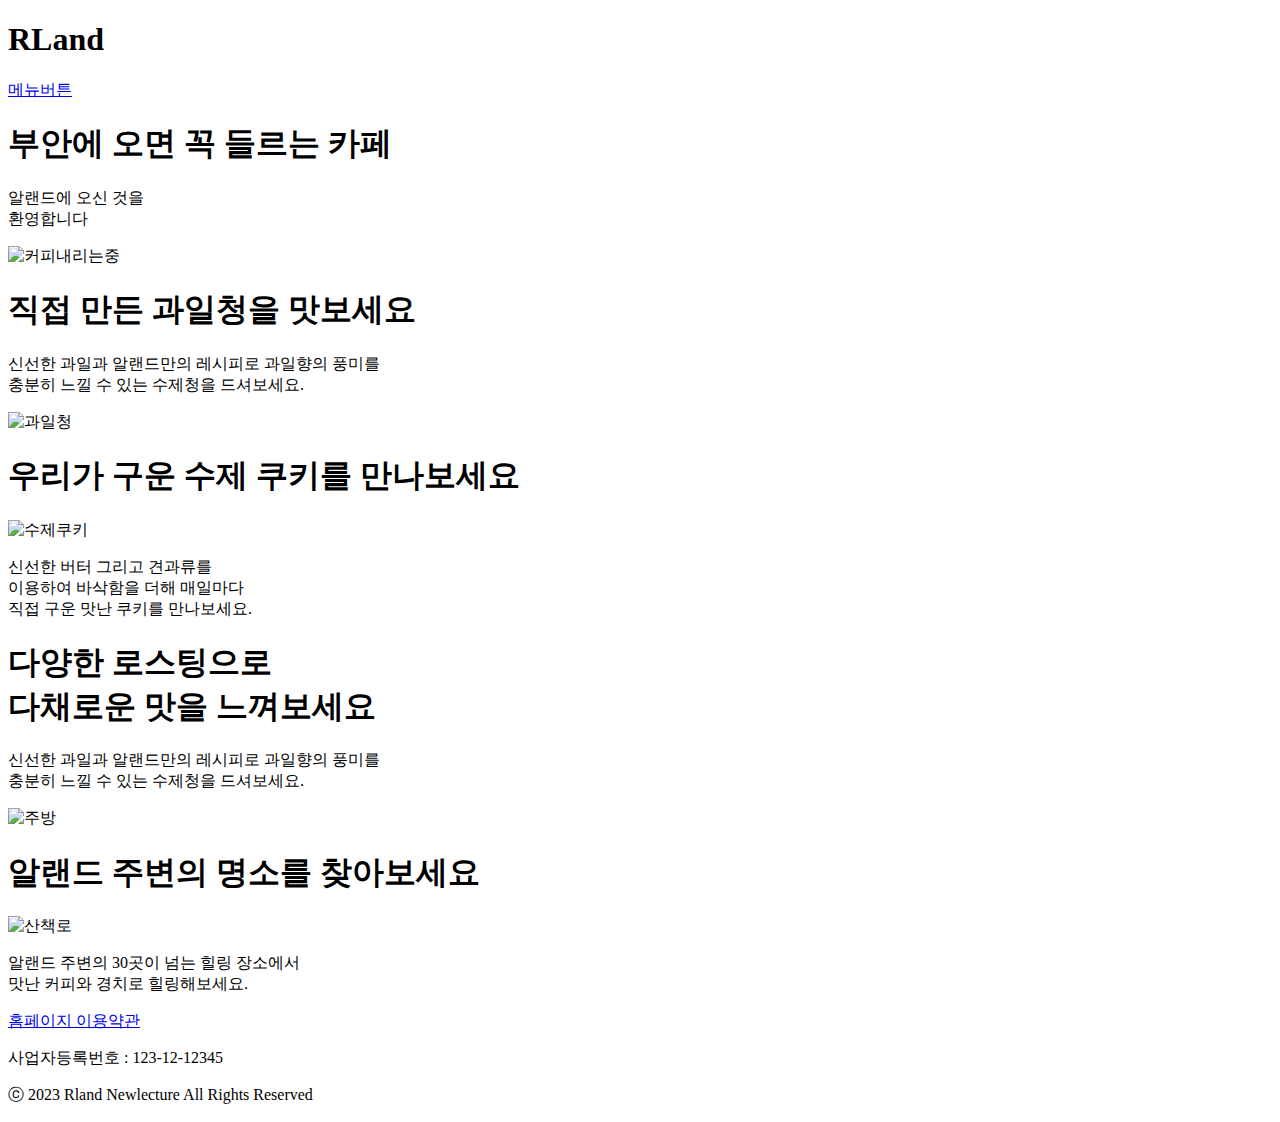
==== index.html @ 5bda4393 "[init] initial commit" ====
<!DOCTYPE html>
<html lang="en">
<head>
    <meta charset="UTF-8">
    <meta http-equiv="X-UA-Compatible" content="IE=edge">
    <meta name="viewport" content="width=device-width, initial-scale=1.0">
    <title>Document</title>
</head>
<body>
    <header>
        <nav>
            <h1>RLand</h1>
            <div>
                <a href="menu/detail.html" alt="메뉴">메뉴버튼</a>
            </div>
        </nav>
    </header>
    
    <section id="rLandLanding">
        <article>
            <h1>부안에 오면 꼭 들르는 카페</h1>
            <p>
                알랜드에 오신 것을<br>환영합니다
            </p>
            <img src="images/9.jpg" width="30%" alt="커피내리는중">
        </article>
        <article>
            <h1>직접 만든 과일청을 맛보세요</h1>
            <p>
                신선한 과일과 알랜드만의 레시피로 과일향의 풍미를<br> 충분히 느낄 수 있는 수제청을 드셔보세요.
            </p>
            <img src="images/25.jpg" width="30%" alt="과일청">
        </article>
        <article>
            <h1>우리가 구운 수제 쿠키를 만나보세요</h1>
            <img src="images/28.jpg" width="30%" alt="수제쿠키">
            <p>
                신선한 버터 그리고 견과류를<br>이용하여 바삭함을 더해 매일마다<br>직접 구운 맛난 쿠키를 만나보세요.
            </p>
        </article>
        <article>
            <h1>다양한 로스팅으로<br>다채로운 맛을 느껴보세요</h1>
            <p>신선한 과일과 알랜드만의 레시피로 과일향의 풍미를<br>충분히 느낄 수 있는 수제청을 드셔보세요.</p>
            <img src="images/4.jpg" width="30%" alt="주방">
        </article>
        <article>
            <h1>알랜드 주변의 명소를 찾아보세요</h1>
            <img src="images/b14.jpg" width="30%" alt="산책로">
            <p>
                알랜드 주변의 30곳이 넘는 힐링 장소에서<br>맛난 커피와 경치로 힐링해보세요.
            </p>
        </article>
    </section>
        
    <footer>
        <div>
            <a href="policy/homepagePolicy.html">홈페이지 이용약관</a>
        </div>
        <p>사업자등록번호 : 123-12-12345</p>
        <p>
            ⓒ 2023 Rland Newlecture All Rights Reserved
        </p>
    </footer>
</body>
</html>
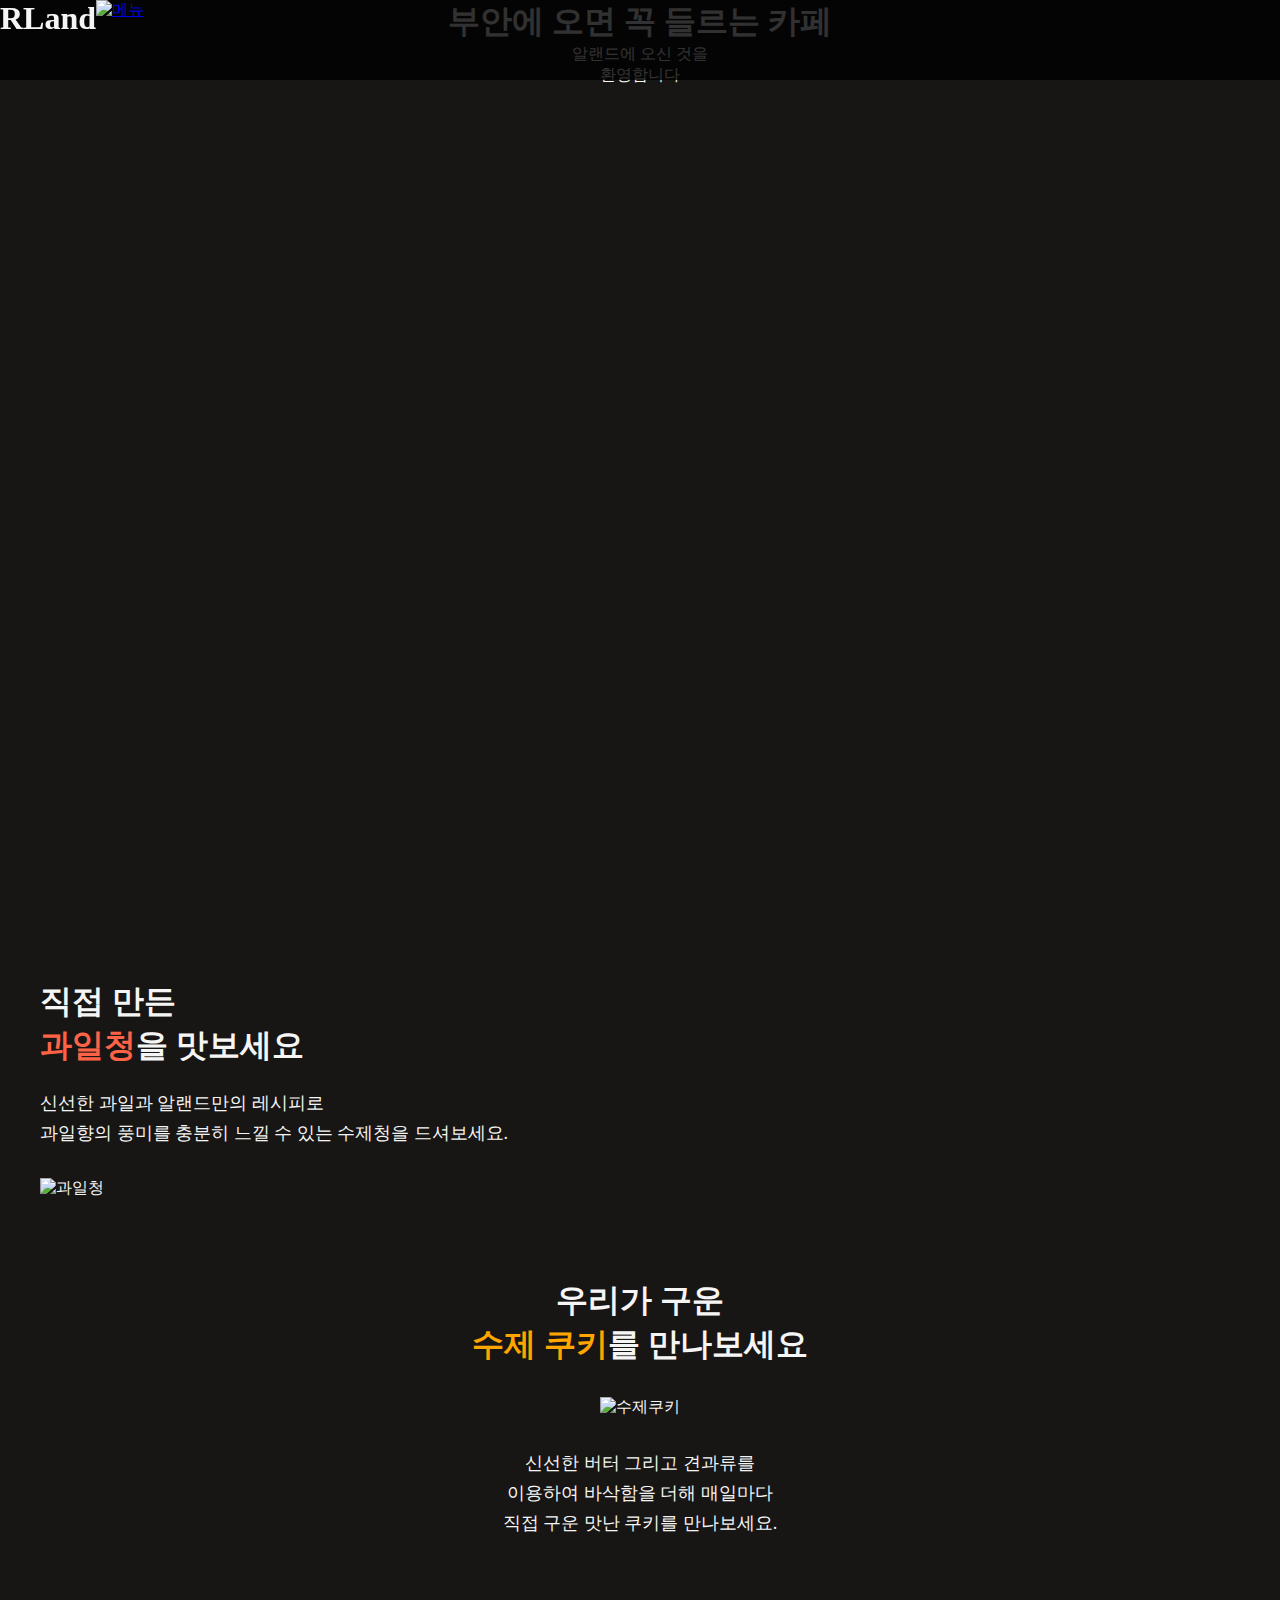
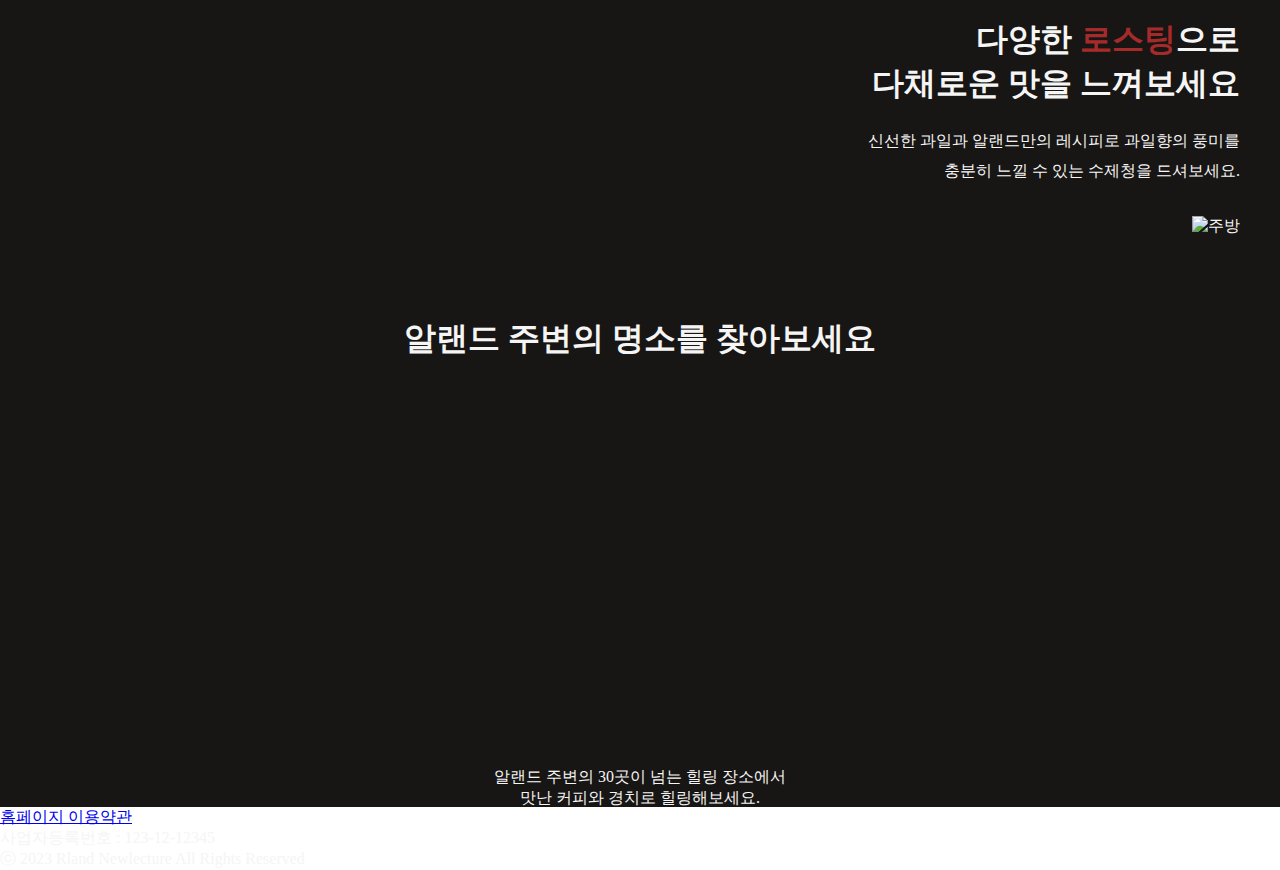
==== commit d4a99b9c: "[CSS] navbar(90%) ~ main(90%) 완료" ====
--- a/index.html
+++ b/index.html
@@ -1,65 +1,64 @@
 <!DOCTYPE html>
 <html lang="en">
+
 <head>
     <meta charset="UTF-8">
     <meta http-equiv="X-UA-Compatible" content="IE=edge">
     <meta name="viewport" content="width=device-width, initial-scale=1.0">
-    <title>Document</title>
+    <link rel="stylesheet" href="css/index.css">
+    <title>index</title>
 </head>
+
 <body>
-    <header>
-        <nav>
-            <h1>RLand</h1>
+    <div class="whole-page">
+        <header>
+            <nav>
+                <h1 class="Rland">RLand</h1>
+                <a href="menu/detail.html" class="menu"><img src="/images/KakaoTalk_20230320_135833794.png" alt="메뉴"
+                        class="menu"></a>
+            </nav>
+        </header>
+        <main>
+            <article class="welcome">
+                <h1 class="welcome-1">부안에 오면 꼭 들르는 카페</h1>
+                <p class="welcome-2">알랜드에 오신 것을<br>환영합니다</p>
+            </article>
+            <article class="info-1">
+                <h1>직접 만든<br><span class="fruit">과일청</span>을 맛보세요</h1>
+                <p>
+                    신선한 과일과 알랜드만의 레시피로 <br>과일향의 풍미를 충분히 느낄 수 있는 수제청을 드셔보세요.
+                </p>
+                <img src="images/25.jpg" width="75%" alt="과일청">
+            </article>
+            <article class="info-2">
+                <h1>우리가 구운<br><span class="cookie">수제 쿠키</span>를 만나보세요</h1>
+                <img src="images/26.jpg" width="75%" alt="수제쿠키">
+                <p>
+                    신선한 버터 그리고 견과류를<br>이용하여 바삭함을 더해 매일마다<br>직접 구운 맛난 쿠키를 만나보세요.
+                </p>
+            </article>
+            <article class="info-3">
+                <h1>다양한 <span class="roasting">로스팅</span>으로<br>다채로운 맛을 느껴보세요</h1>
+                <p>신선한 과일과 알랜드만의 레시피로 과일향의 풍미를<br>충분히 느낄 수 있는 수제청을 드셔보세요.</p>
+                <img src="images/4.jpg" width="75%" alt="주방">
+            </article>
+            <article class="info-4">
+                <h1>알랜드 주변의 명소를 찾아보세요</h1>
+                <p>
+                    알랜드 주변의 30곳이 넘는 힐링 장소에서<br>맛난 커피와 경치로 힐링해보세요.
+                </p>
+            </article>
+        </main>
+        <footer>
             <div>
-                <a href="menu/detail.html" alt="메뉴">메뉴버튼</a>
+                <a href="policy/homepagePolicy.html">홈페이지 이용약관</a>
             </div>
-        </nav>
-    </header>
-    
-    <section id="rLandLanding">
-        <article>
-            <h1>부안에 오면 꼭 들르는 카페</h1>
+            <p>사업자등록번호 : 123-12-12345</p>
             <p>
-                알랜드에 오신 것을<br>환영합니다
+                ⓒ 2023 Rland Newlecture All Rights Reserved
             </p>
-            <img src="images/9.jpg" width="30%" alt="커피내리는중">
-        </article>
-        <article>
-            <h1>직접 만든 과일청을 맛보세요</h1>
-            <p>
-                신선한 과일과 알랜드만의 레시피로 과일향의 풍미를<br> 충분히 느낄 수 있는 수제청을 드셔보세요.
-            </p>
-            <img src="images/25.jpg" width="30%" alt="과일청">
-        </article>
-        <article>
-            <h1>우리가 구운 수제 쿠키를 만나보세요</h1>
-            <img src="images/28.jpg" width="30%" alt="수제쿠키">
-            <p>
-                신선한 버터 그리고 견과류를<br>이용하여 바삭함을 더해 매일마다<br>직접 구운 맛난 쿠키를 만나보세요.
-            </p>
-        </article>
-        <article>
-            <h1>다양한 로스팅으로<br>다채로운 맛을 느껴보세요</h1>
-            <p>신선한 과일과 알랜드만의 레시피로 과일향의 풍미를<br>충분히 느낄 수 있는 수제청을 드셔보세요.</p>
-            <img src="images/4.jpg" width="30%" alt="주방">
-        </article>
-        <article>
-            <h1>알랜드 주변의 명소를 찾아보세요</h1>
-            <img src="images/b14.jpg" width="30%" alt="산책로">
-            <p>
-                알랜드 주변의 30곳이 넘는 힐링 장소에서<br>맛난 커피와 경치로 힐링해보세요.
-            </p>
-        </article>
-    </section>
-        
-    <footer>
-        <div>
-            <a href="policy/homepagePolicy.html">홈페이지 이용약관</a>
-        </div>
-        <p>사업자등록번호 : 123-12-12345</p>
-        <p>
-            ⓒ 2023 Rland Newlecture All Rights Reserved
-        </p>
-    </footer>
+        </footer>
+    </div>
 </body>
+
 </html>--- a/css/index.css
+++ b/css/index.css
@@ -0,0 +1,119 @@
+@import url(style.css);
+
+.whole-page{
+    /* 폰트 색상 */
+    color: whitesmoke;
+}
+
+header{
+    position: sticky;
+    top: 0;
+    display: flex;
+    justify-content: space-between;
+    background-color: rgba(0, 0, 0, 0.8);
+    height: 80px;
+}
+
+.Rland{
+    float: left;
+}
+
+.menu{
+    height: 75%;
+}
+
+.welcome{
+    margin-top: -80px;
+    height:100vh;
+    background-image: url("/images/9.jpg");
+    background-position: 100%;
+    background-size: cover;
+    text-align: center;
+}
+
+main{
+    background-color: #181614;
+}
+
+.info-1{
+    padding-left: 40px;
+    padding-top: 80px;
+    padding-bottom: 40px;
+}
+
+.info-1 h1{
+    font-size: xx-large;
+    padding-bottom: 20px;
+}
+
+.fruit{
+    color: tomato;
+}
+
+.info-1 p{
+    font-size: large;
+    padding-bottom: 30px;
+    line-height: 30px;
+}
+
+.info-2{
+    padding-top: 40px;
+    text-align: center;
+    padding-bottom: 40px;
+}
+
+.info-2 h1{
+    font-size: xx-large;
+    padding-bottom: 30px;
+}
+
+.cookie{
+    color: orange;
+}
+
+.info-2 img{
+    padding-bottom: 30px;
+}
+
+.info-2 p{
+    font-size: large;
+    line-height: 30px;
+}
+
+.info-3{
+    padding-top: 40px;
+    padding-right: 40px;
+    padding-bottom: 40px;
+    text-align: right;
+}
+
+.info-3 h1{
+    font-size: xx-large;
+    padding-bottom: 20px;
+}
+
+.roasting{
+    color: brown;
+}
+
+.info-3 p{
+    line-height: 30px;
+    padding-bottom: 30px;
+}
+
+.info-4{
+    height: 50vh;
+    padding-top: 40px;
+    padding-bottom: 40px;
+    text-align: center;
+
+    background-image: url(/images/b14.jpg);
+    background-size: cover;
+    background-position: center;
+}
+
+.info-4 h1{
+    height: 100%;
+    vertical-align: middle;
+    
+}